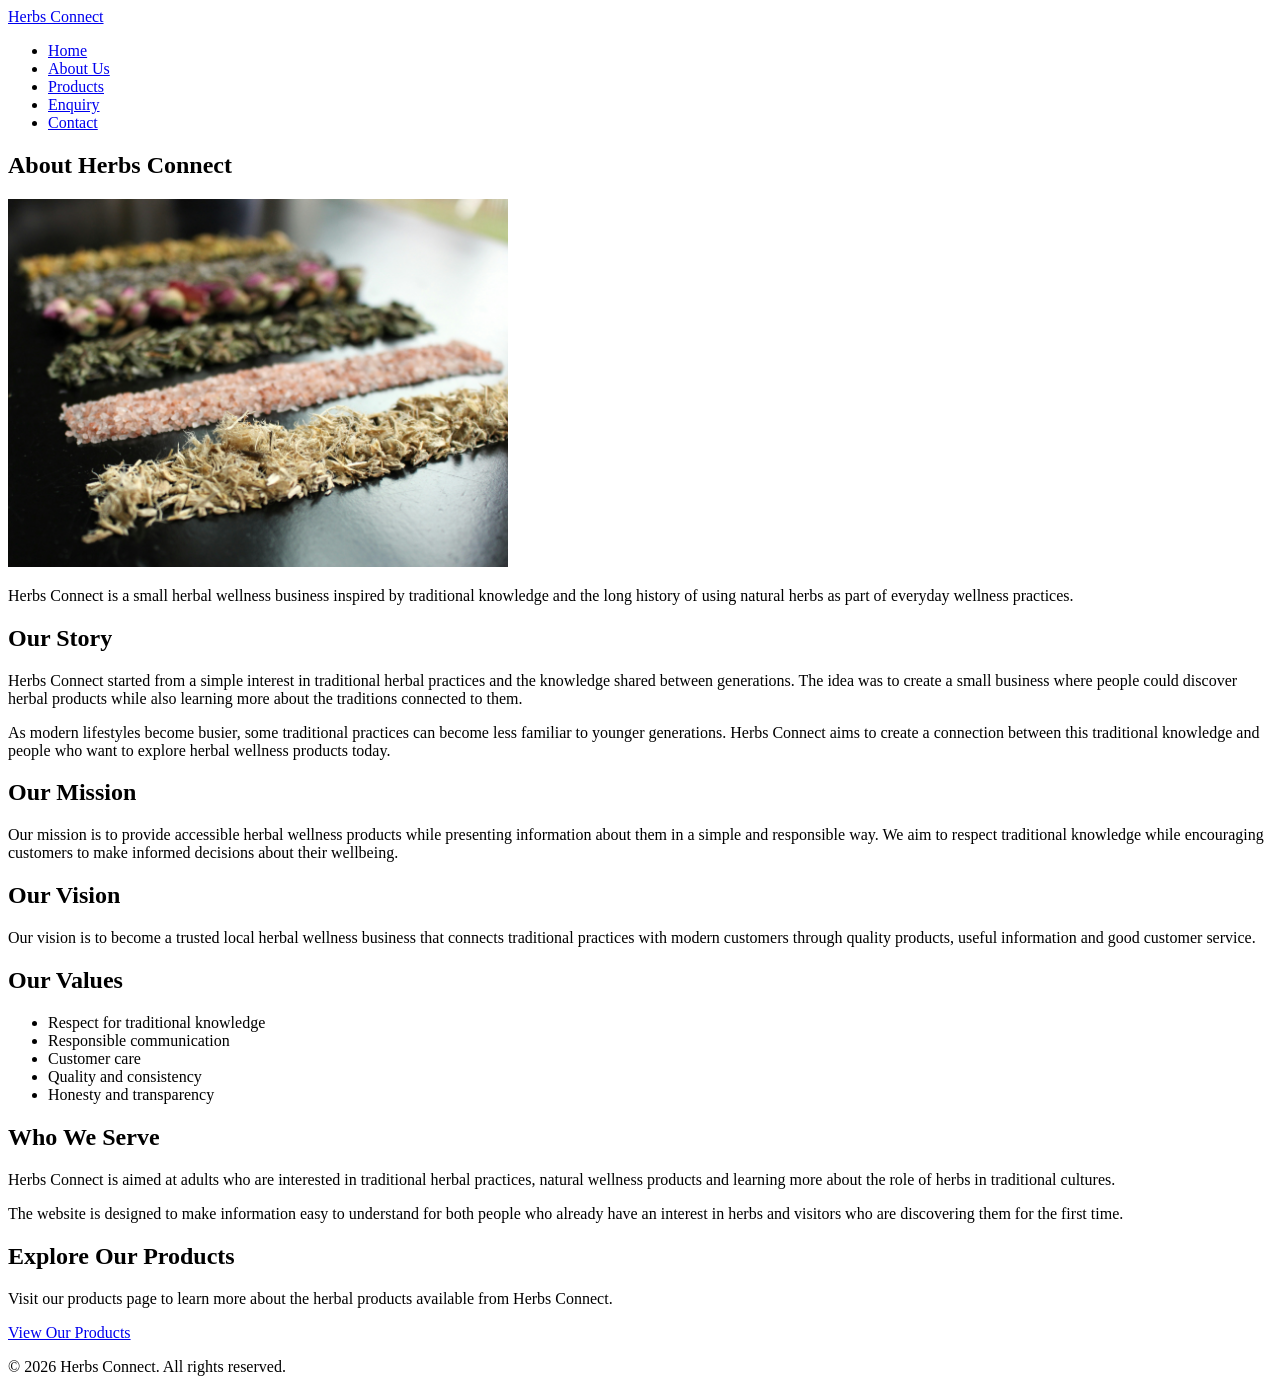
==== about.html @ 6dc02c10 "Initial Part 1 website" ====
<!DOCTYPE html>
<html lang="en">
<head>
    
    <meta charset="UTF-8">
    <meta name="viewport" content="width=device-width, initial-scale=1.0">
    <title>About Us | Herbs Connect</title>
    <meta name="description" content="Learn about Herbs Connect, our story, mission, vision and interest in traditional herbal wellness.">

    <link rel="stylesheet" href="css_assets/subpages.css">
</head>
<body>
    
    <header>
        <nav>
            <a href="index.html">Herbs Connect</a>

            <ul>
                <li><a href="index.html">Home</a></li>
                <li><a href="about.html">About Us</a></li>
                <li><a href="products.html">Products</a></li>
                <li><a href="enquiry.html">Enquiry</a></li>
                <li><a href="contact.html">Contact</a></li>
            </ul>
        </nav>
    </header>
    
    <main>
        
        <section>
            <h1>About Herbs Connect</h1>

            <img src="_images/page/about.jpg" 
            alt="Dried herbs and natural ingredients used in traditional wellness"
            width="500">

            <p>
                Herbs Connect is a small herbal wellness business inspired by
                traditional knowledge and the long history of using natural
                herbs as part of everyday wellness practices.
            </p>
        </section>
        
        <section>
            <h2>Our Story</h2>
            <p>
                Herbs Connect started from a simple interest in traditional
                herbal practices and the knowledge shared between generations.
                The idea was to create a small business where people could
                discover herbal products while also learning more about the
                traditions connected to them.
            </p>
            <p>
                As modern lifestyles become busier, some traditional practices
                can become less familiar to younger generations. Herbs Connect
                aims to create a connection between this traditional knowledge
                and people who want to explore herbal wellness products today.
            </p>
        </section>
        
        <section>
            <h2>Our Mission</h2>
            <p>
                Our mission is to provide accessible herbal wellness products
                while presenting information about them in a simple and
                responsible way. We aim to respect traditional knowledge while
                encouraging customers to make informed decisions about their
                wellbeing.
            </p>
        </section>
        
        <section>
            <h2>Our Vision</h2>
            <p>
                Our vision is to become a trusted local herbal wellness business
                that connects traditional practices with modern customers
                through quality products, useful information and good customer
                service.
            </p>
        </section>
       
        <section>
            <h2>Our Values</h2>
            <ul>
                <li>Respect for traditional knowledge</li>
                <li>Responsible communication</li>
                <li>Customer care</li>
                <li>Quality and consistency</li>
                <li>Honesty and transparency</li>
            </ul>
        </section>
        
        <section>
            <h2>Who We Serve</h2>
            <p>
                Herbs Connect is aimed at adults who are interested in
                traditional herbal practices, natural wellness products and
                learning more about the role of herbs in traditional cultures.
            </p>
            <p>
                The website is designed to make information easy to understand
                for both people who already have an interest in herbs and
                visitors who are discovering them for the first time.
            </p>
        </section>
       
        <section>
            <h2>Explore Our Products</h2>
            <p>
                Visit our products page to learn more about the herbal products
                available from Herbs Connect.
            </p>
            <a href="products.html">View Our Products</a>
        </section>
    </main>
    
    <footer>
        <p>&copy; 2026 Herbs Connect. All rights reserved.</p>
    </footer>
</body>
</html>
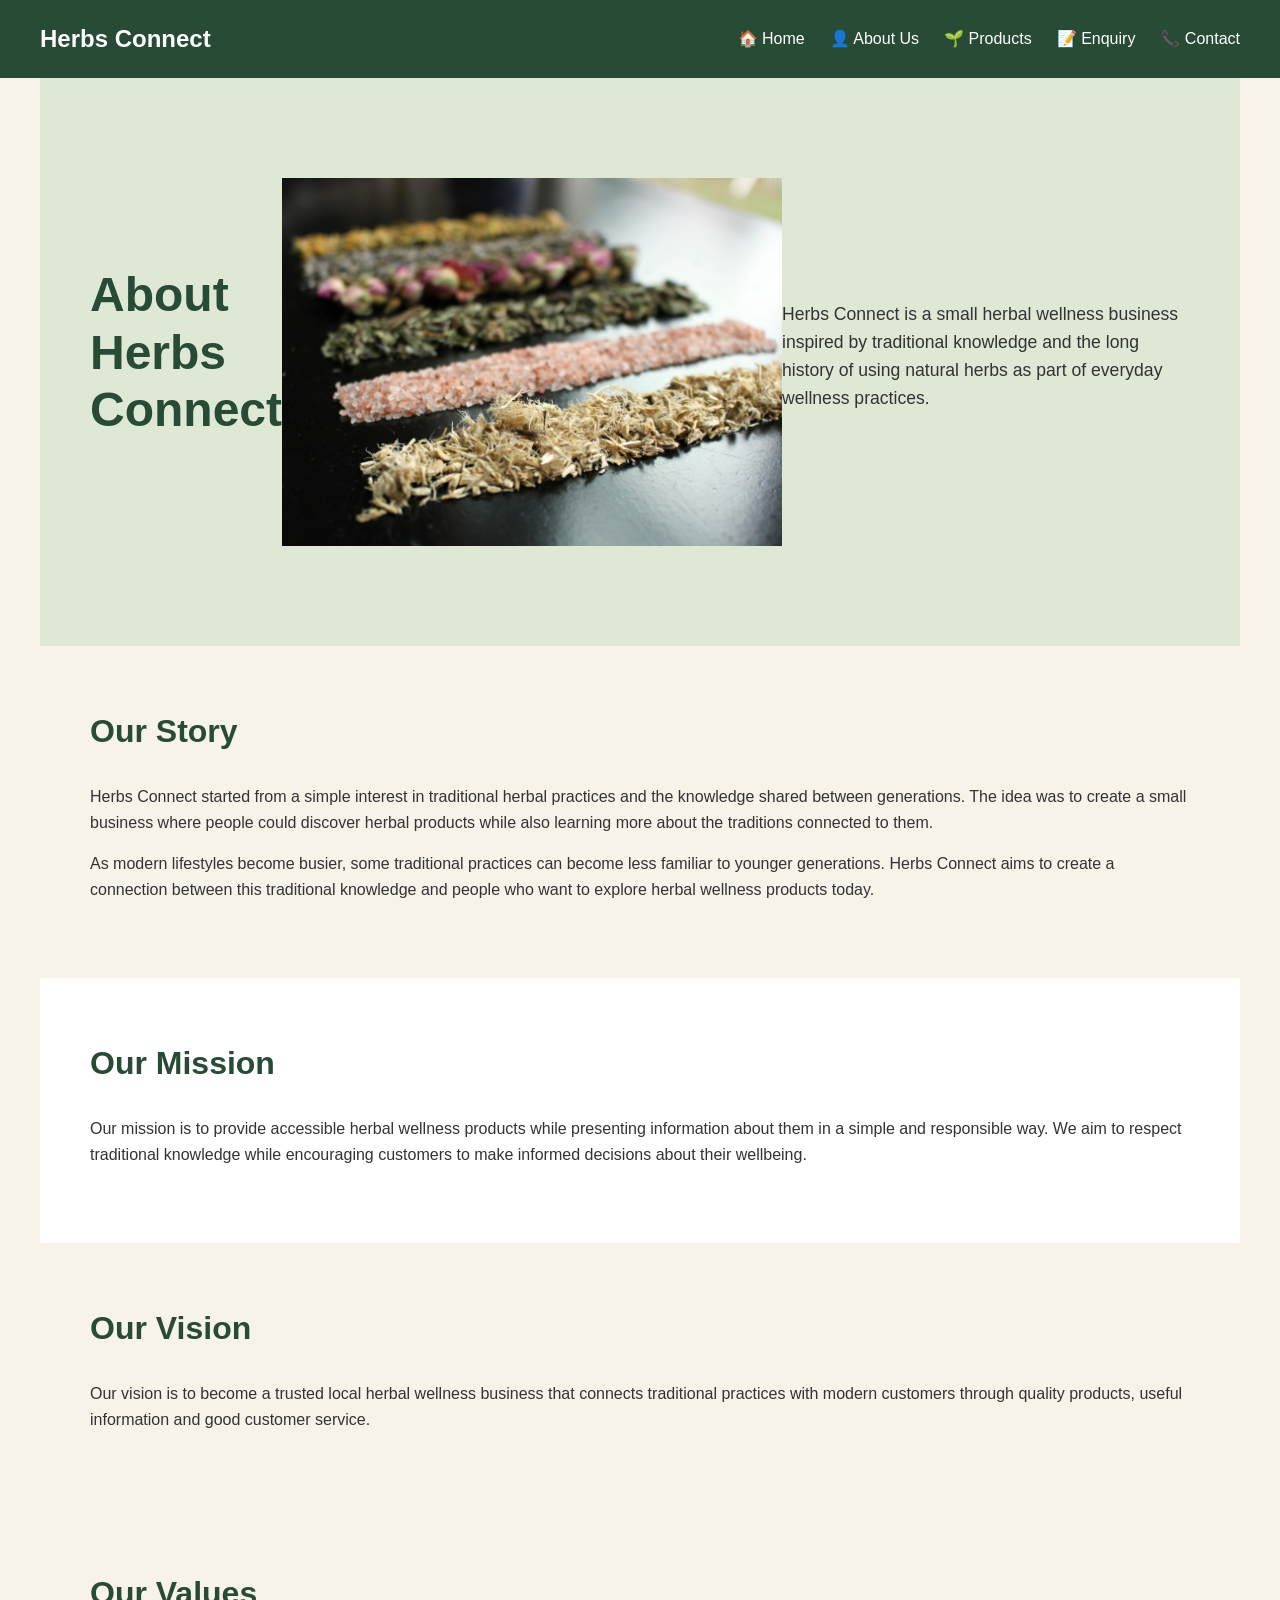
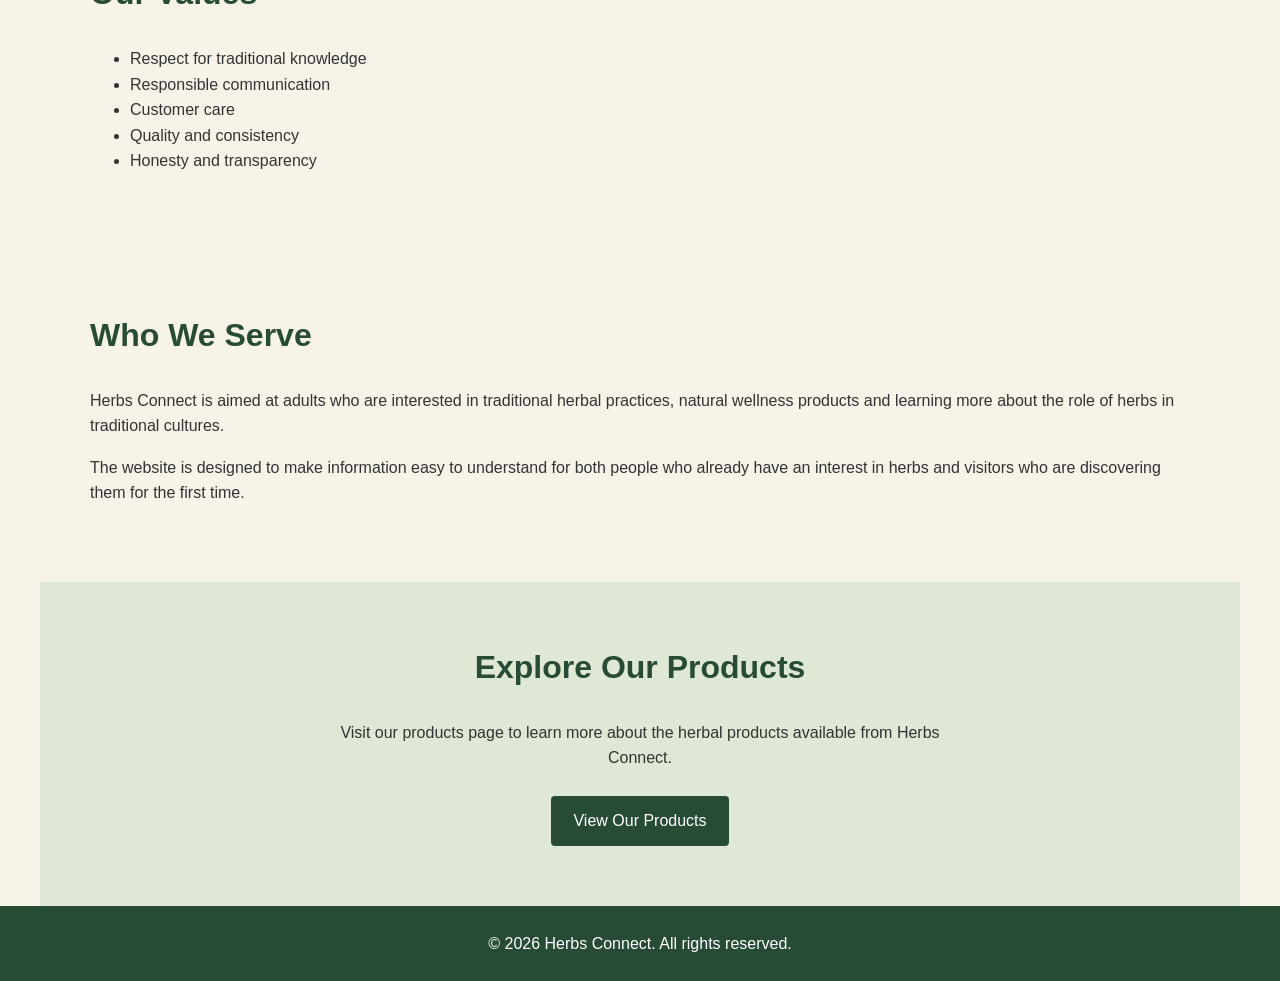
==== commit 29d10328: "Update Herbs Connect Website" ====
--- a/about.html
+++ b/about.html
@@ -16,11 +16,11 @@
             <a href="index.html">Herbs Connect</a>
 
             <ul>
-                <li><a href="index.html">Home</a></li>
-                <li><a href="about.html">About Us</a></li>
-                <li><a href="products.html">Products</a></li>
-                <li><a href="enquiry.html">Enquiry</a></li>
-                <li><a href="contact.html">Contact</a></li>
+                <li><a href="index.html">&#127968; Home</a></li>
+                <li><a href="about.html">&#128100; About Us</a></li>
+                <li><a href="products.html">&#127793; Products</a></li>
+                <li><a href="enquiry.html">&#128221; Enquiry</a></li>
+                <li><a href="contact.html">&#128222; Contact</a></li>
             </ul>
         </nav>
     </header>
--- a/css_assets/subpages.css
+++ b/css_assets/subpages.css
@@ -0,0 +1,196 @@
+* {
+    box-sizing: border-box;
+}
+
+body {
+    margin: 0;
+    font-family: Arial, sans-serif;
+    line-height: 1.6;
+    background-color: #f7f3e9;
+    color: #333333;
+}
+
+a {
+    color: inherit;
+}
+
+
+/* ---------- Header and navigation ---------- */
+
+header {
+    background-color: #284b36;
+    padding: 20px 40px;
+}
+
+nav {
+    max-width: 1200px;
+    margin: 0 auto;
+
+    display: flex;
+    align-items: center;
+    justify-content: space-between;
+}
+
+nav > a {
+    color: #ffffff;
+    text-decoration: none;
+    font-size: 1.5rem;
+    font-weight: bold;
+}
+
+nav ul {
+    display: flex;
+    gap: 25px;
+
+    list-style: none;
+    margin: 0;
+    padding: 0;
+}
+
+nav ul a {
+    color: #ffffff;
+    text-decoration: none;
+    font-weight: 500;
+}
+
+nav ul a:hover {
+    text-decoration: underline;
+}
+
+
+/* ---------- Main content ---------- */
+
+main {
+    max-width: 1200px;
+    margin: 0 auto;
+}
+
+
+/* ---------- Hero section ---------- */
+
+main > section:first-child {
+    min-height: 500px;
+    padding: 100px 50px;
+
+    display: flex;
+    align-items: center;
+
+    background-color: #dfe7d5;
+}
+
+main > section:first-child h1 {
+    max-width: 700px;
+    margin: 0 0 20px;
+
+    color: #284b36;
+    font-size: 3rem;
+    line-height: 1.2;
+}
+
+main > section:first-child p {
+    max-width: 650px;
+    margin-bottom: 30px;
+
+    font-size: 1.1rem;
+}
+
+main > section:first-child a {
+    display: inline-block;
+    padding: 12px 22px;
+
+    background-color: #284b36;
+    color: #ffffff;
+
+    text-decoration: none;
+    border-radius: 4px;
+}
+
+main > section:first-child a:hover {
+    background-color: #3d654b;
+}
+
+
+/* ---------- General sections ---------- */
+
+main > section:not(:first-child) {
+    padding: 60px 50px;
+}
+
+h2 {
+    margin-top: 0;
+
+    color: #284b36;
+    font-size: 2rem;
+}
+
+h3 {
+    color: #3d654b;
+}
+
+
+/* ---------- Featured products ---------- */
+
+main > section:nth-child(3) {
+    background-color: #ffffff;
+}
+
+main > section:nth-child(3) article {
+    display: inline-block;
+    vertical-align: top;
+
+    width: 31%;
+    margin-right: 2%;
+
+    padding: 25px;
+
+    background-color: #f7f3e9;
+    border-radius: 8px;
+}
+
+main > section:nth-child(3) article:last-child {
+    margin-right: 0;
+}
+
+main > section:nth-child(3) article a {
+    color: #284b36;
+    font-weight: bold;
+}
+
+
+/* ---------- Call to action ---------- */
+
+main > section:last-child {
+    text-align: center;
+    background-color: #dfe7d5;
+}
+
+main > section:last-child p {
+    max-width: 650px;
+    margin: 0 auto 25px;
+}
+
+main > section:last-child a {
+    display: inline-block;
+
+    padding: 12px 22px;
+
+    background-color: #284b36;
+    color: #ffffff;
+
+    text-decoration: none;
+    border-radius: 4px;
+}
+
+
+/* ---------- Footer ---------- */
+
+footer {
+    background-color: #284b36;
+    color: #ffffff;
+    text-align: center;
+    padding: 25px;
+}
+
+footer p {
+    margin: 0;
+}
